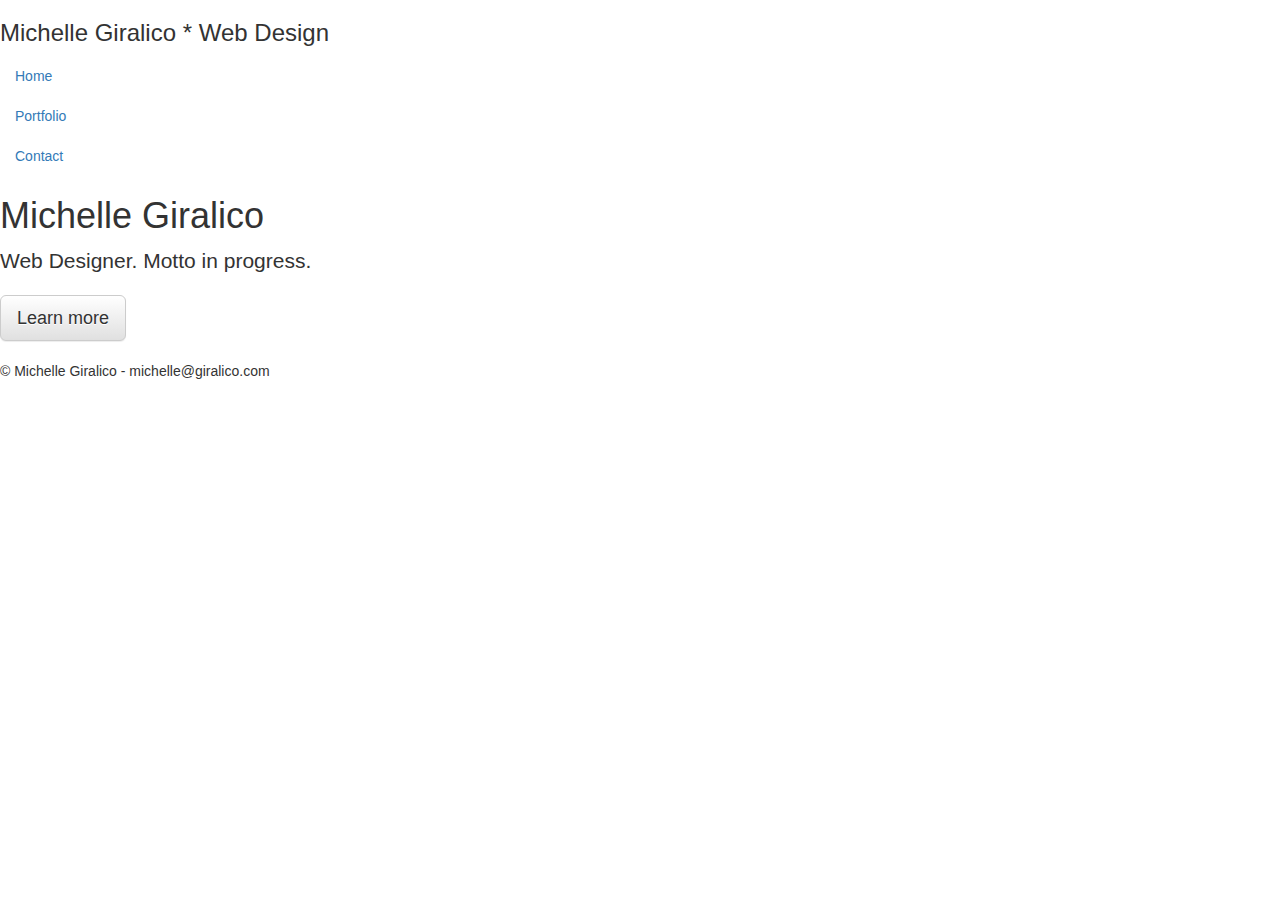
==== index.html @ 37cc0153 "Bootstrap initial install / conversion" ====
<!DOCTYPE html>
<html>
	<head>

		<!-- Latest compiled and minified CSS -->
		<link rel="stylesheet" href="../bootstrap/css/bootstrap.min.css">

		<!-- Optional theme -->
		<link rel="stylesheet" href="../bootstrap/css/bootstrap-theme.min.css">

		<!-- Google Fonts -->

		<link href='http://fonts.googleapis.com/css?family=Montserrat:400,700' rel='stylesheet' type='text/css'>

		<!--
		<link href="./css/designsite.css" rel="stylesheet" type="text/css">
		-->
		<title>Michelle Giralico - Designer</title>
	</head>

	<body>

	    <div class="site-wrapper">

	      <div class="site-wrapper-inner">

	        <div class="cover-container">

	          <div class="masthead clearfix">
	            <div class="inner">
	              <h3 class="masthead-brand">Michelle Giralico * Web Design</h3>
	              <!-- Navigation -->
	              <nav>
	                <ul class="nav masthead-nav">
	                  <li class="active"><a href="#">Home</a></li>
	                  <li><a href="#">Portfolio</a></li>
	                  <li><a href="#">Contact</a></li>
	                </ul>
	              </nav>
	            </div>
	          </div>

	          <div class="inner cover">
	            <h1 class="cover-heading">Michelle Giralico</h1>
	            <p class="lead">Web Designer. Motto in progress.</p>
	            <p class="lead">
	              <a href="#" class="btn btn-lg btn-default">Learn more</a>
	            </p>
	          </div>

	          <div class="mastfoot">
	            <div class="inner">
	              <p>
	              <footer>&copy; Michelle Giralico - michelle@giralico.com</footer>
	              </p>
	            </div>
	          </div>

	        </div>

	      </div>

	    </div>

	    <!-- Bootstrap core JavaScript
	    ================================================== -->
	    <!-- Placed at the end of the document so the pages load faster -->
	    <script src="https://ajax.googleapis.com/ajax/libs/jquery/1.11.3/jquery.min.js"></script>
	    <!-- Latest compiled and minified JavaScript -->
		<script src="./bootstrap/js/bootstrap.min.js"></script>


		<!-- Personal Custom JavaScript 
		================================================== -->
		<script type="text/javascript" src="./javascript/mg-site.js"></script>

	  </body>




		<!--Content
		===================

		<div id="about" class="content">
			<h2>About Me</h2>
			<p class="standard_text">
				I have a background in graphic design but have spent the last 10 years developing a love for technology working for an ISP. Creative problem solving is my forte and I'm always up for a challenge. 
			</p>
			<p class="standard_text">
				In my spare time I enjoy time with my family and friends. I love trying new things and gaining different perspectives. Over the years I've tried my hand at welding, playing the musical saw, cycling, knitting, and numerous diy projects. I'm an unapologetic fan of puns and have an affinity for the absurd. 
			</p>
			<br>

		</div>
		<div id="portfolio" class="content">
			<h2>Portfolio</h2>
			<p class="standard_text">
				Lightbox Gallery to go here
			</p>
		</div>

		
		<div class="content">
			<h2><a name="resume">Resume</a></h2>
			<p class="standard_text">
				
			</p>
		</div>
		

		<div class = "content" class="cFormStyle">
			<h2>Contact</h2>
				<form id="contact" action="/webformmailer.php" method="post">
					<div class="section"><label for="name">What is your Name?</label></div>
					<input type="text" name="name" id="name"><br>
					<br>

					<div class="section"><label for="email">What is your e-mail address?</label></div>
					<input type="email" name="email" id="email"><br>
					<br>

					<div class="section"><label for="message">What is your quest?</label></div>
					<textarea id="message"><input type="text" name="message" id="message"></textarea><br>
					<br>

					<div class="section">
						<button type="submit" value="Submit" id="submit">Submit</button>
					</div>
				</form>
		</div>
		-->
		
		

</html>
---- css/designsite.css ----
html {
	background-color: #F5F3EE;
}

header {
	background: 100% #7D1935;
	border: 0;
	margin: 0;
	color: #F5F3EE;
	box-shadow: 0 2px 5px 1px #4A96AD;
}

h1 {
	font: 3em 'Montserrat', sans-serif;
	margin: 3% 3% 0;
	padding: 3% 0 0 0;
	text-align: left;
}

h2 {
	font: 1.5em 'Montserrat', sans-serif;
	margin: 0 15% 2%;
	padding: 0;
	color: #4A96AD;
}

body {
	padding: 0;
	border: 0;
	margin: 0;
}

footer {
	float: bottom;
	text-align: center;
	font-family: 'Calibri','Helvetica', sans-serif;
	padding: 0 0 2%;
}

#subtitle {
	text-align: left;
	padding:0 0 3%;

}

#navigation ul {
	list-style-type: none;
	text-align: right;
	padding: 0;
	margin: 0;
}

#navigation ul li {
	display: inline;
}

#navigation ul a {
	text-decoration: none;
	font: 1em 'Montserrat', sans-serif;
	padding: .2em 1em;
	margin: 0;
	background-color: #7D1935;
	color: #F5F3EE;
	box-shadow: 1px 1.5px .5px .5px #663300;
}

#navigation ul a:hover {
	color: #4A96AD;
}

.standard_text {
	text-align: justify;
	font-family: 'Calibri','Helvetica', sans-serif;
	margin: 0 20%;
}

.content {
	padding: 5% 2%;
}

/*CONTACT FORM STYLING*/
#contact{
	font-family: 'Calibri','Helvetica', sans-serif;
	color: white;
	float: none;
	background-color: #7D1935;
	border-radius: 10px;
	margin: 0 20%;
	padding: 5%;
	text-align: left;
}

.section {
	margin: 2% 0 1%;
}

 /*label{
	display: block;
	font: Calibri, Helvetica, sans-serif;
	color: #7D1935;
	margin-bottom: 15px;
}*/


/*
color palatte
#7D1935 - Maroon
#4A96AD - Subtle Blue
#F5F3EE - Off white
#FFFFFF - White
*/
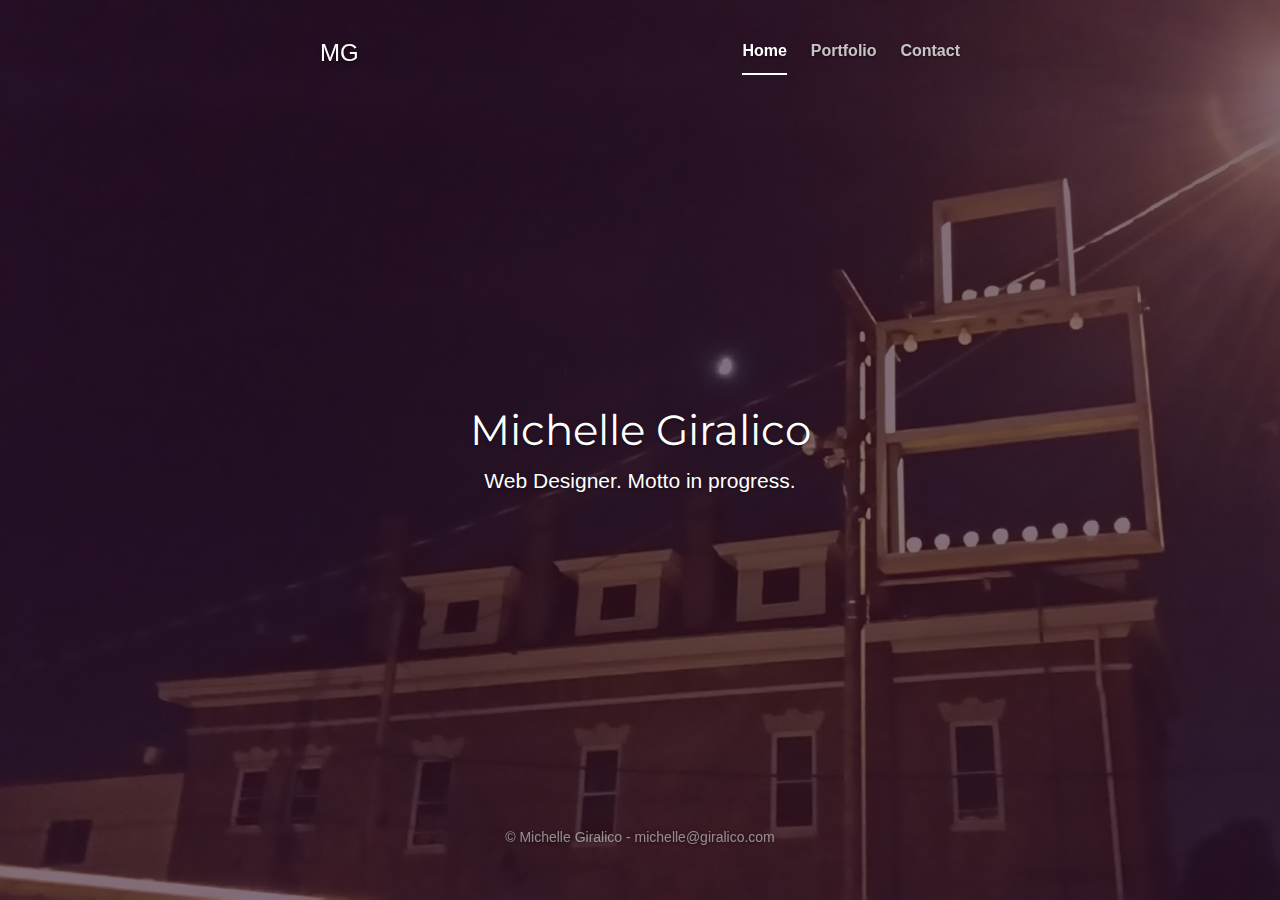
==== commit 512727e5: "Home page background photo added." ====
--- a/index.html
+++ b/index.html
@@ -3,18 +3,19 @@
 	<head>
 
 		<!-- Latest compiled and minified CSS -->
-		<link rel="stylesheet" href="../bootstrap/css/bootstrap.min.css">
+		<link rel="stylesheet" href="./bootstrap/css/bootstrap.min.css">
 
 		<!-- Optional theme -->
-		<link rel="stylesheet" href="../bootstrap/css/bootstrap-theme.min.css">
+		<link rel="stylesheet" href="./bootstrap/css/bootstrap-theme.min.css">
 
 		<!-- Google Fonts -->
 
 		<link href='http://fonts.googleapis.com/css?family=Montserrat:400,700' rel='stylesheet' type='text/css'>
 
-		<!--
+		<!-- CUSTOM CSS -->
+
 		<link href="./css/designsite.css" rel="stylesheet" type="text/css">
-		-->
+
 		<title>Michelle Giralico - Designer</title>
 	</head>
 
@@ -23,12 +24,11 @@
 	    <div class="site-wrapper">
 
 	      <div class="site-wrapper-inner">
-
 	        <div class="cover-container">
 
 	          <div class="masthead clearfix">
 	            <div class="inner">
-	              <h3 class="masthead-brand">Michelle Giralico * Web Design</h3>
+	              <h3 class="masthead-brand">MG</h3>
 	              <!-- Navigation -->
 	              <nav>
 	                <ul class="nav masthead-nav">
@@ -43,9 +43,11 @@
 	          <div class="inner cover">
 	            <h1 class="cover-heading">Michelle Giralico</h1>
 	            <p class="lead">Web Designer. Motto in progress.</p>
+	            <!-- Button
 	            <p class="lead">
-	              <a href="#" class="btn btn-lg btn-default">Learn more</a>
+	              <a href="#" class="btn btn-lg btn-default">See the work</a>
 	            </p>
+	            -->
 	          </div>
 
 	          <div class="mastfoot">
@@ -130,7 +132,4 @@
 				</form>
 		</div>
 		-->
-		
-		
-
 </html>
--- a/css/designsite.css
+++ b/css/designsite.css
@@ -1,33 +1,184 @@
-html {
-	background-color: #F5F3EE;
-}
-
-header {
-	background: 100% #7D1935;
-	border: 0;
-	margin: 0;
-	color: #F5F3EE;
-	box-shadow: 0 2px 5px 1px #4A96AD;
-}
+/* BOOTSTRAP COVER
+
+/*
+ * Globals
+ */
+
+/* Links */
+a,
+a:focus,
+a:hover {
+  color: #fff;
+}
+
+/* Custom default button */
+.btn-default,
+.btn-default:hover,
+.btn-default:focus {
+  color: #333;
+  text-shadow: none; /* Prevent inheritence from `body` */
+  background-color: #fff;
+  border: 1px solid #fff;
+}
+
+
+/*
+ * Base structure
+ */
+
+html,
+body {
+  height: 100%;
+}
+body {
+  color: #fff;
+  text-align: center;
+  text-shadow: 0 1px 3px rgba(0,0,0,.5);
+}
+
+/* Extra markup and styles for table-esque vertical and horizontal centering */
+.site-wrapper {
+  display: table;
+  width: 100%;
+  height: 100%; /* For at least Firefox */
+  min-height: 100%;
+  -webkit-box-shadow: inset 0 0 100px rgba(0,0,0,.5);
+          box-shadow: inset 0 0 100px rgba(0,0,0,.5);
+}
+.site-wrapper-inner {
+  display: table-cell;
+  vertical-align: top;
+}
+.cover-container {
+  margin-right: auto;
+  margin-left: auto;
+}
+
+/* Padding for spacing */
+.inner {
+  padding: 30px;
+}
+
+
+/*
+ * Header
+ */
+.masthead-brand {
+  margin-top: 10px;
+  margin-bottom: 10px;
+}
+
+.masthead-nav > li {
+  display: inline-block;
+}
+.masthead-nav > li + li {
+  margin-left: 20px;
+}
+.masthead-nav > li > a {
+  padding-right: 0;
+  padding-left: 0;
+  font-size: 16px;
+  font-weight: bold;
+  color: #fff; /* IE8 proofing */
+  color: rgba(255,255,255,.75);
+  border-bottom: 2px solid transparent;
+}
+.masthead-nav > li > a:hover,
+.masthead-nav > li > a:focus {
+  background-color: transparent;
+  border-bottom-color: #a9a9a9;
+  border-bottom-color: rgba(255,255,255,.25);
+}
+.masthead-nav > .active > a,
+.masthead-nav > .active > a:hover,
+.masthead-nav > .active > a:focus {
+  color: #fff;
+  border-bottom-color: #fff;
+}
+
+@media (min-width: 768px) {
+  .masthead-brand {
+    float: left;
+  }
+  .masthead-nav {
+    float: right;
+  }
+}
+
+
+/*
+ * Cover
+ */
+
+.cover {
+  padding: 0 20px;
+}
+.cover .btn-lg {
+  padding: 10px 20px;
+  font-weight: bold;
+}
+
+
+/*
+ * Footer
+ */
+
+.mastfoot {
+  color: #999; /* IE8 proofing */
+  color: rgba(255,255,255,.5);
+}
+
+
+/*
+ * Affix and center
+ */
+
+@media (min-width: 768px) {
+  /* Pull out the header and footer */
+  .masthead {
+    position: fixed;
+    top: 0;
+  }
+  .mastfoot {
+    position: fixed;
+    bottom: 0;
+  }
+  /* Start the vertical centering */
+  .site-wrapper-inner {
+    vertical-align: middle;
+  }
+  /* Handle the widths */
+  .masthead,
+  .mastfoot,
+  .cover-container {
+    width: 100%; /* Must be percentage or pixels for horizontal alignment */
+  }
+}
+
+@media (min-width: 992px) {
+  .masthead,
+  .mastfoot,
+  .cover-container {
+    width: 700px;
+  }
+}
+
+
+/*--------------------- END BOOTSRAP COVER ---------------------*/
+
+
+
 
 h1 {
 	font: 3em 'Montserrat', sans-serif;
-	margin: 3% 3% 0;
-	padding: 3% 0 0 0;
-	text-align: left;
 }
 
 h2 {
 	font: 1.5em 'Montserrat', sans-serif;
-	margin: 0 15% 2%;
-	padding: 0;
-	color: #4A96AD;
-}
-
-body {
-	padding: 0;
-	border: 0;
-	margin: 0;
+}
+
+h3 {
+	font:'Montserrat', sans-serif;
 }
 
 footer {
@@ -37,76 +188,54 @@
 	padding: 0 0 2%;
 }
 
-#subtitle {
-	text-align: left;
-	padding:0 0 3%;
-
-}
-
-#navigation ul {
-	list-style-type: none;
-	text-align: right;
-	padding: 0;
-	margin: 0;
-}
-
-#navigation ul li {
-	display: inline;
-}
-
-#navigation ul a {
-	text-decoration: none;
-	font: 1em 'Montserrat', sans-serif;
-	padding: .2em 1em;
-	margin: 0;
-	background-color: #7D1935;
-	color: #F5F3EE;
-	box-shadow: 1px 1.5px .5px .5px #663300;
-}
-
-#navigation ul a:hover {
-	color: #4A96AD;
-}
-
-.standard_text {
-	text-align: justify;
-	font-family: 'Calibri','Helvetica', sans-serif;
-	margin: 0 20%;
-}
-
-.content {
-	padding: 5% 2%;
-}
+
 
 /*CONTACT FORM STYLING*/
 #contact{
 	font-family: 'Calibri','Helvetica', sans-serif;
-	color: white;
 	float: none;
-	background-color: #7D1935;
 	border-radius: 10px;
 	margin: 0 20%;
 	padding: 5%;
 	text-align: left;
 }
 
+
+
+
+
 .section {
 	margin: 2% 0 1%;
 }
+
+.site-wrapper-inner {
+	box-shadow: inset 0 0 0 1000px rgba(46, 19, 41,.6);	
+	background: url(../images/marquee.jpg);
+	background-size: cover;
+
+}
+
+
+
 
  /*label{
 	display: block;
 	font: Calibri, Helvetica, sans-serif;
-	color: #7D1935;
 	margin-bottom: 15px;
 }*/
 
 
 /*
-color palatte
-#7D1935 - Maroon
-#4A96AD - Subtle Blue
-#F5F3EE - Off white
-#FFFFFF - White
+---- FONT CHOICE -----
+'Montserrat', sans-serif;
 */
 
+/*
+---- NEW COLOR PALATTE ----
+#596b1d - Olive green
+#763069 - Plum - RGB 46, 19, 41
+#ffffff - White
+#969696 - Light Grey
+#191919 - Dark Grey 
+*/
+
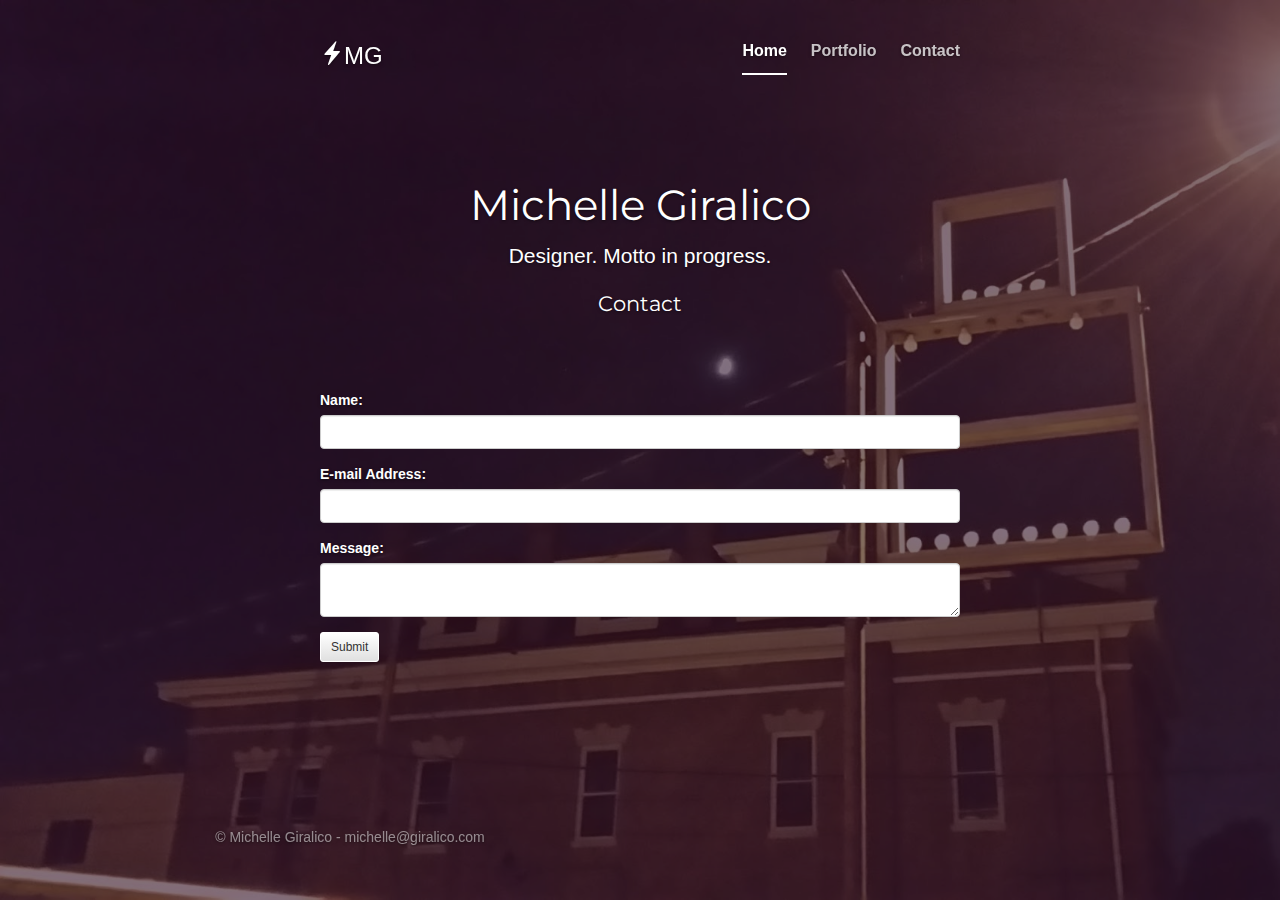
==== commit 2e61db85: "Added Contact Form" ====
--- a/index.html
+++ b/index.html
@@ -1,35 +1,31 @@
 <!DOCTYPE html>
-<html>
+<html lang="en">
 	<head>
 
-		<!-- Latest compiled and minified CSS -->
+<!-- Latest compiled and minified CSS -->
 		<link rel="stylesheet" href="./bootstrap/css/bootstrap.min.css">
 
-		<!-- Optional theme -->
+<!-- Optional theme -->
 		<link rel="stylesheet" href="./bootstrap/css/bootstrap-theme.min.css">
-
-		<!-- Google Fonts -->
-
+<!-- Google Fonts -->
 		<link href='http://fonts.googleapis.com/css?family=Montserrat:400,700' rel='stylesheet' type='text/css'>
 
-		<!-- CUSTOM CSS -->
-
+<!-- CUSTOM CSS -->
 		<link href="./css/designsite.css" rel="stylesheet" type="text/css">
 
 		<title>Michelle Giralico - Designer</title>
 	</head>
 
 	<body>
-
 	    <div class="site-wrapper">
 
 	      <div class="site-wrapper-inner">
 	        <div class="cover-container">
 
-	          <div class="masthead clearfix">
+	        <div class="masthead clearfix">
 	            <div class="inner">
-	              <h3 class="masthead-brand">MG</h3>
-	              <!-- Navigation -->
+	              <h3 class="masthead-brand"><span class="glyphicon glyphicon-flash"></span>MG</h3>
+<!-- Navigation -->
 	              <nav>
 	                <ul class="nav masthead-nav">
 	                  <li class="active"><a href="#">Home</a></li>
@@ -38,29 +34,56 @@
 	                </ul>
 	              </nav>
 	            </div>
-	          </div>
+	        </div>
+	      </div>
 
-	          <div class="inner cover">
-	            <h1 class="cover-heading">Michelle Giralico</h1>
-	            <p class="lead">Web Designer. Motto in progress.</p>
-	            <!-- Button
-	            <p class="lead">
-	              <a href="#" class="btn btn-lg btn-default">See the work</a>
-	            </p>
-	            -->
-	          </div>
+<!-- OPENING PAGE -->
 
-	          <div class="mastfoot">
-	            <div class="inner">
+	        <div class="inner cover">
+	          <h1 class="cover-heading">Michelle Giralico</h1>
+	           <p class="lead">Designer. Motto in progress.</p>
+	        </div>
+
+<!-- ABOUT -->
+
+
+
+<!-- PORTFOLIO -->
+
+
+<!-- CONTACT FORM -->
+			<div id="row">
+				<div id="col">
+				<h2>Contact</h2>				
+					<form class="form" role="form" id="contact" action="/webformmailer.php" method="post">
+						<div class="form-group">
+							<label for="name" class=".sr-only">Name:</label>
+							<input type="text" class="form-control" id="name">
+						</div>
+						<div class="form-group">
+							<label for="email" class=".sr-only">E-mail Address:</label>
+							<input type="email" class="form-control" id="email">
+							</div>
+						<div class="form-group">
+							<label for="message" class=".sr-only">Message:</label>
+							<textarea class="form-control" id="message"></textarea>
+							</div>
+						<div class="form-group">
+								<button class="btn-default btn-sm" type="submit" value="Submit" id="submit">Submit</button>
+						</div>
+					</form>
+				</div>
+	        </div>
+
+	         <div class="mastfoot">
+	          <div class="inner">
 	              <p>
 	              <footer>&copy; Michelle Giralico - michelle@giralico.com</footer>
 	              </p>
 	            </div>
-	          </div>
+	         </div>
 
-	        </div>
 
-	      </div>
 
 	    </div>
 
@@ -84,17 +107,23 @@
 		<!--Content
 		===================
 
-		<div id="about" class="content">
-			<h2>About Me</h2>
-			<p class="standard_text">
-				I have a background in graphic design but have spent the last 10 years developing a love for technology working for an ISP. Creative problem solving is my forte and I'm always up for a challenge. 
-			</p>
-			<p class="standard_text">
-				In my spare time I enjoy time with my family and friends. I love trying new things and gaining different perspectives. Over the years I've tried my hand at welding, playing the musical saw, cycling, knitting, and numerous diy projects. I'm an unapologetic fan of puns and have an affinity for the absurd. 
-			</p>
-			<br>
+			<div id="about" class="row">
+				<div class="col-2"></div>
+				<div class="col-4">
+					<h2>About Me</h2>
+					<p class="standard_text">
+						I have a background in graphic design but have spent the last 10 years developing a love for technology working for an ISP. Creative problem solving is my forte and I'm always up for a challenge. 
+					</p>
+					<p class="standard_text">
+						In my spare time I enjoy time with my family and friends. I love trying new things and gaining different perspectives. Over the years I've tried my hand at welding, playing the musical saw, cycling, knitting, and numerous diy projects. I'm an unapologetic fan of puns and have an affinity for the absurd. 
+					</p>
+				</div>
+				<div class="col-2"></div>
+				<div id="personal-photo" class="col-4"></div>
+			</div>
+		
 
-		</div>
+
 		<div id="portfolio" class="content">
 			<h2>Portfolio</h2>
 			<p class="standard_text">
@@ -109,27 +138,8 @@
 				
 			</p>
 		</div>
-		
+-->	
 
-		<div class = "content" class="cFormStyle">
-			<h2>Contact</h2>
-				<form id="contact" action="/webformmailer.php" method="post">
-					<div class="section"><label for="name">What is your Name?</label></div>
-					<input type="text" name="name" id="name"><br>
-					<br>
 
-					<div class="section"><label for="email">What is your e-mail address?</label></div>
-					<input type="email" name="email" id="email"><br>
-					<br>
 
-					<div class="section"><label for="message">What is your quest?</label></div>
-					<textarea id="message"><input type="text" name="message" id="message"></textarea><br>
-					<br>
-
-					<div class="section">
-						<button type="submit" value="Submit" id="submit">Submit</button>
-					</div>
-				</form>
-		</div>
-		-->
 </html>
--- a/css/designsite.css
+++ b/css/designsite.css
@@ -163,10 +163,14 @@
   }
 }
 
+.site-wrapper-inner {
+  box-shadow: inset 0 0 0 1000px rgba(46, 19, 41,.6); 
+  background: url(../images/marquee.jpg);
+  background-size: cover;
+
+}
 
 /*--------------------- END BOOTSRAP COVER ---------------------*/
-
-
 
 
 h1 {
@@ -190,7 +194,9 @@
 
 
 
-/*CONTACT FORM STYLING*/
+
+/*--------------------- CONTACT FORM STYLING ---------------------*/
+
 #contact{
 	font-family: 'Calibri','Helvetica', sans-serif;
 	float: none;
@@ -204,38 +210,22 @@
 
 
 
-.section {
-	margin: 2% 0 1%;
-}
-
-.site-wrapper-inner {
-	box-shadow: inset 0 0 0 1000px rgba(46, 19, 41,.6);	
-	background: url(../images/marquee.jpg);
-	background-size: cover;
-
-}
-
-
-
-
- /*label{
-	display: block;
-	font: Calibri, Helvetica, sans-serif;
-	margin-bottom: 15px;
-}*/
-
-
-/*
----- FONT CHOICE -----
+
+
+
+/*---------------------  FONT CHOICE ---------------------
+
 'Montserrat', sans-serif;
+
 */
 
-/*
----- NEW COLOR PALATTE ----
+/*--------------------- NEW COLOR PALATTE -------------------
+
 #596b1d - Olive green
 #763069 - Plum - RGB 46, 19, 41
 #ffffff - White
 #969696 - Light Grey
 #191919 - Dark Grey 
+
 */
 
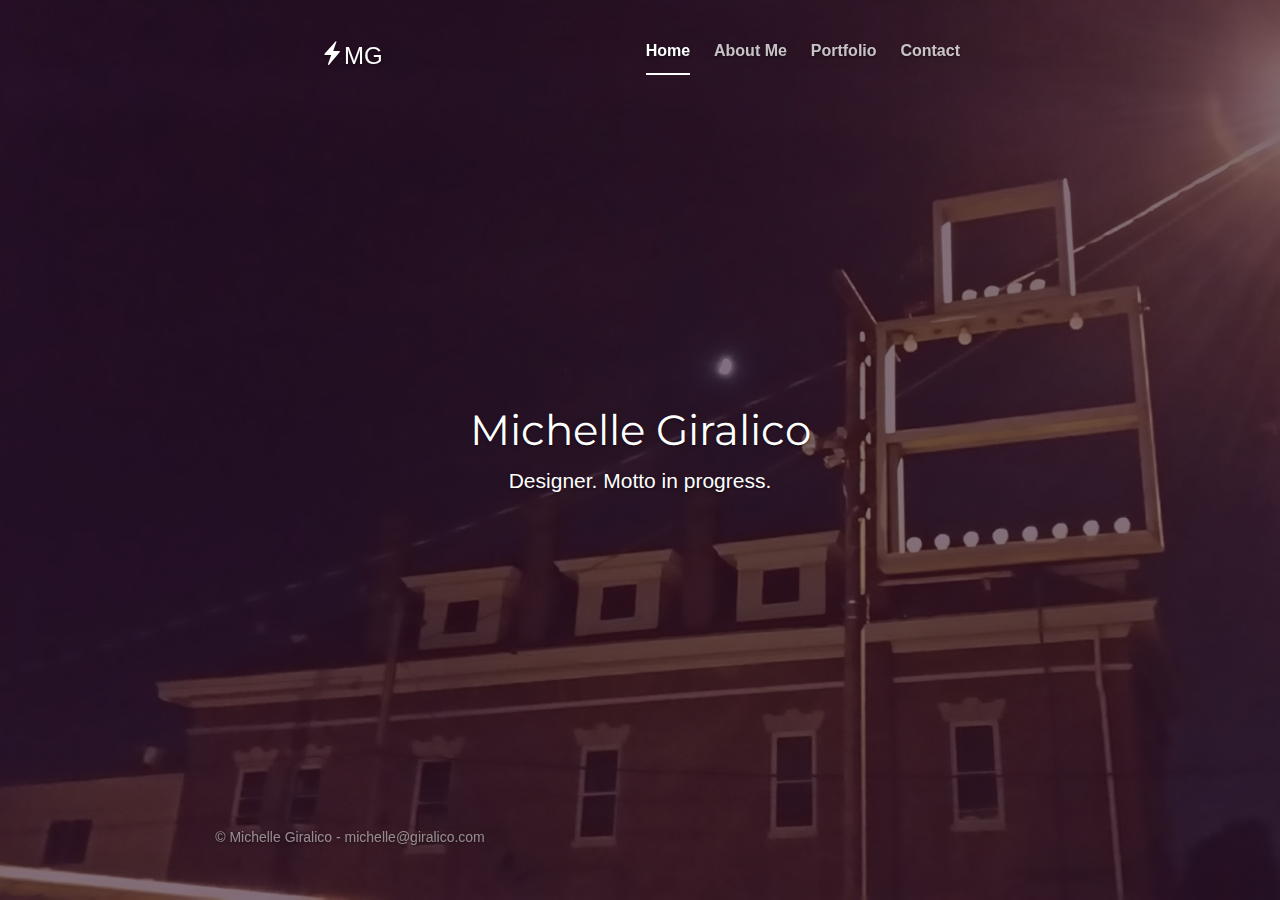
==== commit 9b73c2eb: "Completed Working Navigation" ====
--- a/index.html
+++ b/index.html
@@ -28,34 +28,46 @@
 <!-- Navigation -->
 	              <nav>
 	                <ul class="nav masthead-nav">
-	                  <li class="active"><a href="#">Home</a></li>
-	                  <li><a href="#">Portfolio</a></li>
-	                  <li><a href="#">Contact</a></li>
+	                  <li class="nav active"><a href="#home" id="nav-home" class="navlink">Home</a></li>
+	                  <li class="nav"><a href="#about" id="nav-about" class="navlink">About Me</a></li>
+	                  <li class="nav"><a href="#contact" id="nav-portfolio" class="navlink">Portfolio</a></li>
+	                  <li class="nav"><a href="#portfolio" id="nav-contact" class="navlink">Contact</a></li>
 	                </ul>
 	              </nav>
 	            </div>
 	        </div>
 	      </div>
 
-<!-- OPENING PAGE -->
+	      <div id="content">
+<!-- HOME -->
 
-	        <div class="inner cover">
+	        <div class="inner cover" id="home">
 	          <h1 class="cover-heading">Michelle Giralico</h1>
 	           <p class="lead">Designer. Motto in progress.</p>
 	        </div>
 
 <!-- ABOUT -->
 
-
-
-<!-- PORTFOLIO -->
-
+			<div id="about" class="row hide">
+				<div class="col-2"></div>
+				<div class="col-4">
+					<h2>About Me</h2>
+					<p class="standard_text">
+						I have a background in graphic design but have spent the last 10 years developing a love for technology working for an ISP. Creative problem solving is my forte and I'm always up for a challenge. 
+					</p>
+					<p class="standard_text">
+						In my spare time I enjoy time with my family and friends. I love trying new things and gaining different perspectives. Over the years I've tried my hand at welding, playing the musical saw, cycling, knitting, and numerous diy projects. I'm an unapologetic fan of puns and have an affinity for the absurd. 
+					</p>
+				</div>
+				<div class="col-2"></div>
+				<div id="personal-photo" class="col-4"></div>
+			</div>
 
 <!-- CONTACT FORM -->
-			<div id="row">
-				<div id="col">
+			<div id="contact" class="row hide">
+				<div class="col">
 				<h2>Contact</h2>				
-					<form class="form" role="form" id="contact" action="/webformmailer.php" method="post">
+					<form class="form" role="form" action="/webformmailer.php" method="post">
 						<div class="form-group">
 							<label for="name" class=".sr-only">Name:</label>
 							<input type="text" class="form-control" id="name">
@@ -75,6 +87,56 @@
 				</div>
 	        </div>
 
+<!-- PORTFOLIO -->
+			<!-- CAROUSEL -->	
+
+			<div id="portfolio" class="carousel slide hide" data-ride="carousel">
+
+			  <!-- Indicators -->
+			  <ol class="carousel-indicators">
+			    <li data-target="#carousel-example-generic" data-slide-to="0" class="active"></li>
+			    <li data-target="#carousel-example-generic" data-slide-to="1"></li>
+			    <li data-target="#carousel-example-generic" data-slide-to="2"></li>
+			  </ol>
+
+			  <!-- Wrapper for slides -->
+			  <div class="carousel-inner" role="listbox">
+			    <div class="item active">
+			      <img src="..." alt="...">
+			      <div class="carousel-caption">
+			        ...
+			      </div>
+			    </div>
+			    <div class="item">
+			      <img src="..." alt="...">
+			      <div class="carousel-caption">
+			        ...
+			      </div>
+			    </div>
+			    ...
+			  </div>
+
+			  <!-- Controls -->
+			  <a class="left carousel-control" href="#carousel-example-generic" role="button" data-slide="prev">
+			    <span class="glyphicon glyphicon-chevron-left" aria-hidden="true"></span>
+			    <span class="sr-only">Previous</span>
+			  </a>
+			  <a class="right carousel-control" href="#carousel-example-generic" role="button" data-slide="next">
+			    <span class="glyphicon glyphicon-chevron-right" aria-hidden="true"></span>
+			    <span class="sr-only">Next</span>
+			  </a>
+			  
+			</div>
+		</div>
+
+
+
+
+
+
+
+
+<!-- FOOTER -->
 	         <div class="mastfoot">
 	          <div class="inner">
 	              <p>
@@ -86,6 +148,21 @@
 
 
 	    </div>
+	   </div>
+
+
+
+
+
+
+
+
+
+
+
+
+
+
 
 	    <!-- Bootstrap core JavaScript
 	    ================================================== -->
@@ -107,38 +184,12 @@
 		<!--Content
 		===================
 
-			<div id="about" class="row">
-				<div class="col-2"></div>
-				<div class="col-4">
-					<h2>About Me</h2>
-					<p class="standard_text">
-						I have a background in graphic design but have spent the last 10 years developing a love for technology working for an ISP. Creative problem solving is my forte and I'm always up for a challenge. 
-					</p>
-					<p class="standard_text">
-						In my spare time I enjoy time with my family and friends. I love trying new things and gaining different perspectives. Over the years I've tried my hand at welding, playing the musical saw, cycling, knitting, and numerous diy projects. I'm an unapologetic fan of puns and have an affinity for the absurd. 
-					</p>
-				</div>
-				<div class="col-2"></div>
-				<div id="personal-photo" class="col-4"></div>
-			</div>
-		
+
+-->
 
 
-		<div id="portfolio" class="content">
-			<h2>Portfolio</h2>
-			<p class="standard_text">
-				Lightbox Gallery to go here
-			</p>
-		</div>
 
-		
-		<div class="content">
-			<h2><a name="resume">Resume</a></h2>
-			<p class="standard_text">
-				
-			</p>
-		</div>
--->	
+
 
 
 
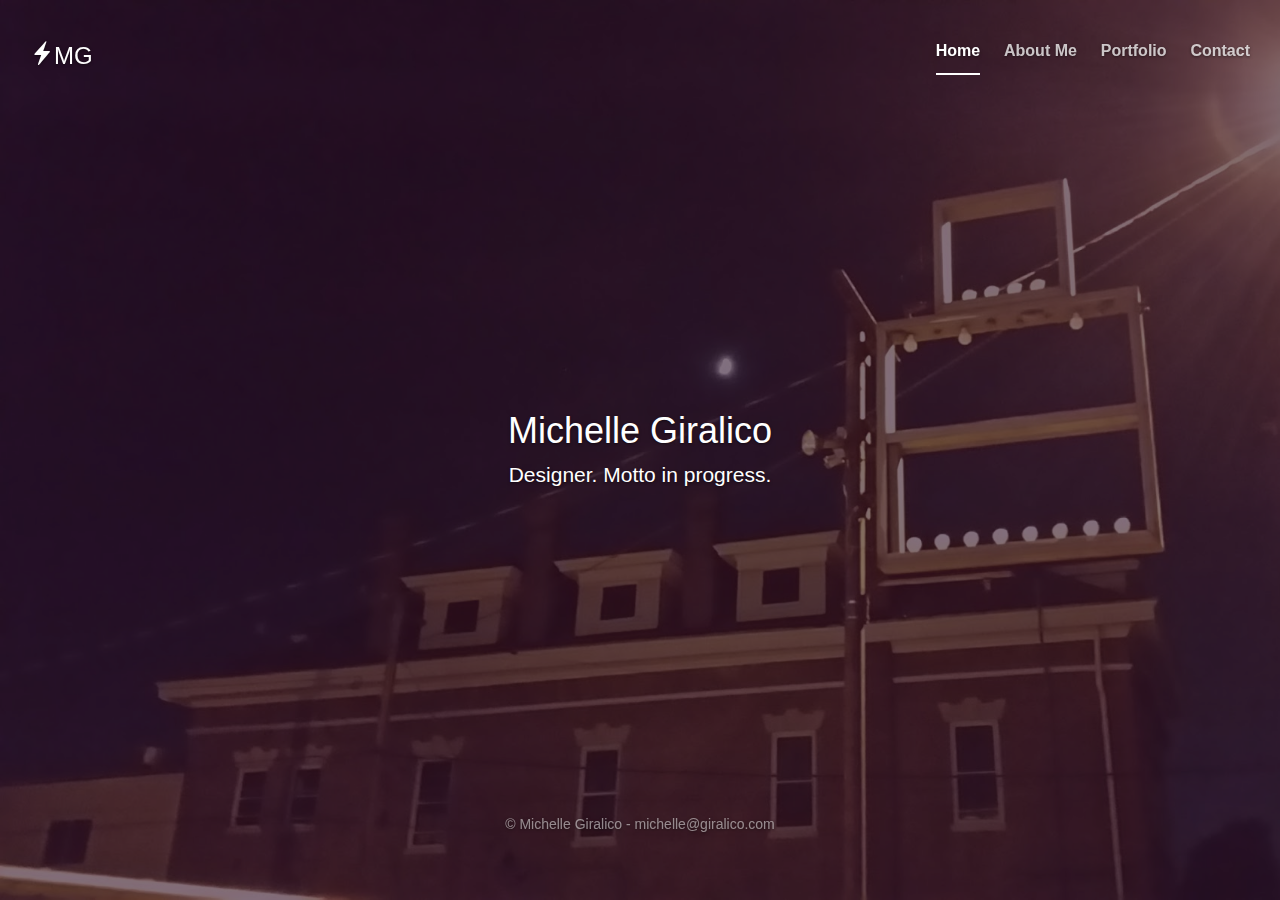
==== commit 10896e9b: "Remove carousel image gallery" ====
--- a/index.html
+++ b/index.html
@@ -20,7 +20,7 @@
 	    <div class="site-wrapper">
 
 	      <div class="site-wrapper-inner">
-	        <div class="cover-container">
+	        <div class="cover-contain">
 
 	        <div class="masthead clearfix">
 	            <div class="inner">
@@ -50,7 +50,7 @@
 
 			<div id="about" class="row hide">
 				<div class="col-2"></div>
-				<div class="col-4">
+				<div class="col-4 justify">
 					<h2>About Me</h2>
 					<p class="standard_text">
 						I have a background in graphic design but have spent the last 10 years developing a love for technology working for an ISP. Creative problem solving is my forte and I'm always up for a challenge. 
@@ -87,47 +87,13 @@
 				</div>
 	        </div>
 
+	       	<div id="sent" class="row hide">
+	          <h1>Thank you!</h1>
+	          <p>Your form has been sent.</p>
+	        </div>	
+
 <!-- PORTFOLIO -->
-			<!-- CAROUSEL -->	
 
-			<div id="portfolio" class="carousel slide hide" data-ride="carousel">
-
-			  <!-- Indicators -->
-			  <ol class="carousel-indicators">
-			    <li data-target="#carousel-example-generic" data-slide-to="0" class="active"></li>
-			    <li data-target="#carousel-example-generic" data-slide-to="1"></li>
-			    <li data-target="#carousel-example-generic" data-slide-to="2"></li>
-			  </ol>
-
-			  <!-- Wrapper for slides -->
-			  <div class="carousel-inner" role="listbox">
-			    <div class="item active">
-			      <img src="..." alt="...">
-			      <div class="carousel-caption">
-			        ...
-			      </div>
-			    </div>
-			    <div class="item">
-			      <img src="..." alt="...">
-			      <div class="carousel-caption">
-			        ...
-			      </div>
-			    </div>
-			    ...
-			  </div>
-
-			  <!-- Controls -->
-			  <a class="left carousel-control" href="#carousel-example-generic" role="button" data-slide="prev">
-			    <span class="glyphicon glyphicon-chevron-left" aria-hidden="true"></span>
-			    <span class="sr-only">Previous</span>
-			  </a>
-			  <a class="right carousel-control" href="#carousel-example-generic" role="button" data-slide="next">
-			    <span class="glyphicon glyphicon-chevron-right" aria-hidden="true"></span>
-			    <span class="sr-only">Next</span>
-			  </a>
-			  
-			</div>
-		</div>
 
 
 
@@ -140,7 +106,7 @@
 	         <div class="mastfoot">
 	          <div class="inner">
 	              <p>
-	              <footer>&copy; Michelle Giralico - michelle@giralico.com</footer>
+	              &copy; Michelle Giralico - michelle@giralico.com
 	              </p>
 	            </div>
 	         </div>
--- a/css/designsite.css
+++ b/css/designsite.css
@@ -49,7 +49,7 @@
   display: table-cell;
   vertical-align: top;
 }
-.cover-container {
+.cover-contain {
   margin-right: auto;
   margin-left: auto;
 }
@@ -113,11 +113,6 @@
 .cover {
   padding: 0 20px;
 }
-.cover .btn-lg {
-  padding: 10px 20px;
-  font-weight: bold;
-}
-
 
 /*
  * Footer
@@ -155,14 +150,6 @@
   }
 }
 
-@media (min-width: 992px) {
-  .masthead,
-  .mastfoot,
-  .cover-container {
-    width: 700px;
-  }
-}
-
 .site-wrapper-inner {
   box-shadow: inset 0 0 0 1000px rgba(46, 19, 41,.6); 
   background: url(../images/marquee.jpg);
@@ -173,26 +160,33 @@
 /*--------------------- END BOOTSRAP COVER ---------------------*/
 
 
+html {
+  font:'Montserrat', sans-serif;
+}
+
 h1 {
-	font: 3em 'Montserrat', sans-serif;
+	font: 3em;
 }
 
 h2 {
-	font: 1.5em 'Montserrat', sans-serif;
-}
-
-h3 {
-	font:'Montserrat', sans-serif;
-}
-
-footer {
-	float: bottom;
-	text-align: center;
-	font-family: 'Calibri','Helvetica', sans-serif;
-	padding: 0 0 2%;
-}
-
-
+	font: 1.5em;
+}
+
+
+
+.mastfoot {
+  float: bottom;
+  text-align: center;
+  font-family: 'Calibri','Helvetica', sans-serif;
+  padding: 0 0 2%;
+}
+
+
+/*--------------------- ABOUT ME  ---------------------*/
+
+.personal-photo {
+  background: url(../images/michelle.jpg);
+}
 
 
 /*--------------------- CONTACT FORM STYLING ---------------------*/
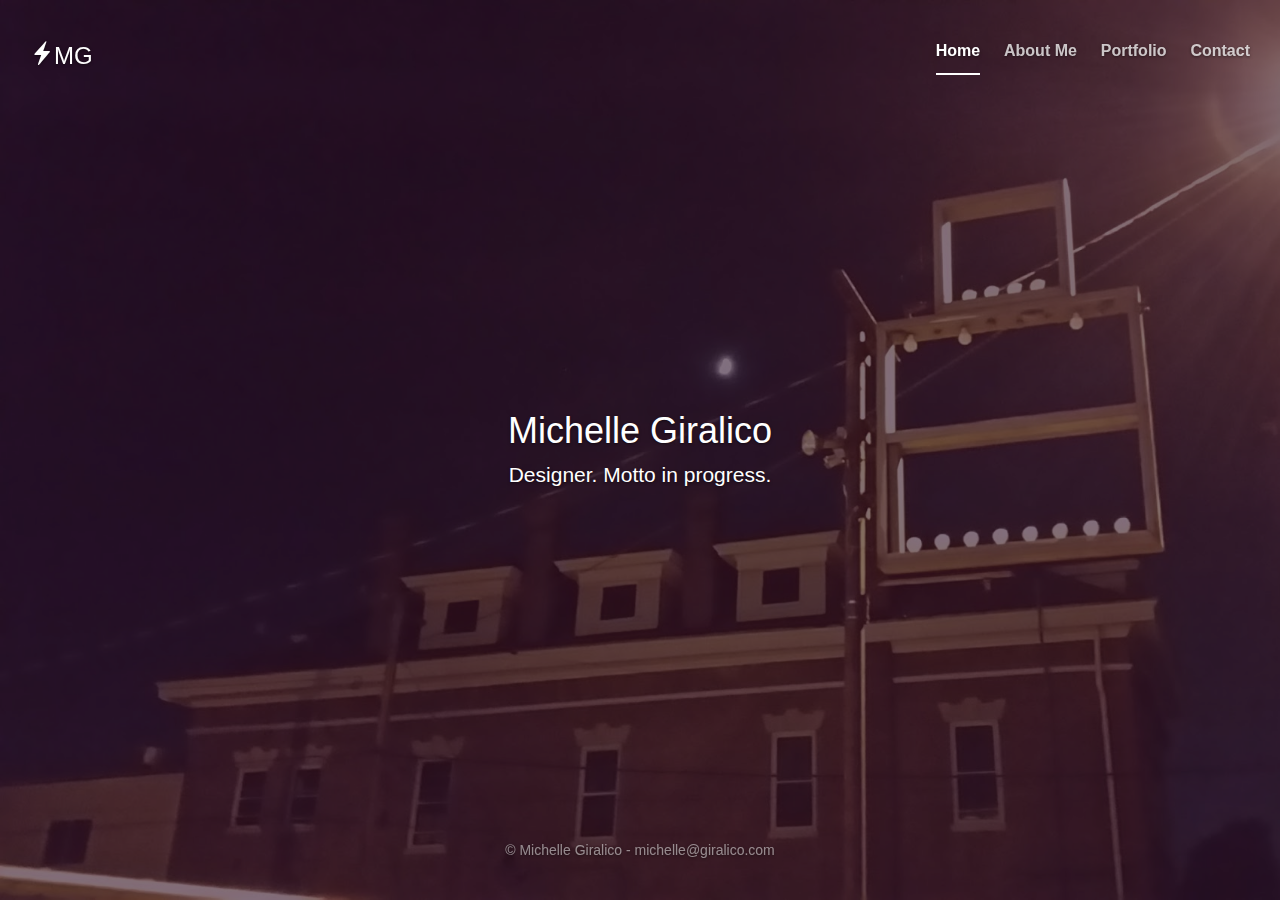
==== commit b8054bcf: "add portfolio" ====
--- a/index.html
+++ b/index.html
@@ -1,120 +1,136 @@
 <!DOCTYPE html>
 <html lang="en">
 	<head>
-
-<!-- Latest compiled and minified CSS -->
+		<!-- Latest compiled and minified CSS -->
 		<link rel="stylesheet" href="./bootstrap/css/bootstrap.min.css">
-
-<!-- Optional theme -->
+		<!-- Optional theme -->
 		<link rel="stylesheet" href="./bootstrap/css/bootstrap-theme.min.css">
-<!-- Google Fonts -->
+		<!-- Google Fonts -->
 		<link href='http://fonts.googleapis.com/css?family=Montserrat:400,700' rel='stylesheet' type='text/css'>
-
-<!-- CUSTOM CSS -->
+		<!-- CUSTOM CSS -->
 		<link href="./css/designsite.css" rel="stylesheet" type="text/css">
-
 		<title>Michelle Giralico - Designer</title>
 	</head>
 
 	<body>
-	    <div class="site-wrapper">
+	  <div class="site-wrapper">
 
 	      <div class="site-wrapper-inner">
 	        <div class="cover-contain">
 
-	        <div class="masthead clearfix">
-	            <div class="inner">
-	              <h3 class="masthead-brand"><span class="glyphicon glyphicon-flash"></span>MG</h3>
-<!-- Navigation -->
-	              <nav>
-	                <ul class="nav masthead-nav">
-	                  <li class="nav active"><a href="#home" id="nav-home" class="navlink">Home</a></li>
-	                  <li class="nav"><a href="#about" id="nav-about" class="navlink">About Me</a></li>
-	                  <li class="nav"><a href="#contact" id="nav-portfolio" class="navlink">Portfolio</a></li>
-	                  <li class="nav"><a href="#portfolio" id="nav-contact" class="navlink">Contact</a></li>
-	                </ul>
-	              </nav>
-	            </div>
-	        </div>
-	      </div>
+	        	<div class="masthead clearfix">
+		            <div class="inner">
+		              <h3 class="masthead-brand"><span class="glyphicon glyphicon-flash"></span>MG</h3>
+	<!-- Navigation -->
+		              <nav>
+		                <ul class="nav masthead-nav">
+		                  <li class="nav active"><a href="#home" id="nav-home" class="navlink">Home</a></li>
+		                  <li class="nav"><a href="#about" id="nav-about" class="navlink">About Me</a></li>
+		                  <li class="nav"><a href="#contact" id="nav-portfolio" class="navlink">Portfolio</a></li>
+		                  <li class="nav"><a href="#portfolio" id="nav-contact" class="navlink">Contact</a></li>
+		                </ul>
+		              </nav>
+		            </div>
+	        	</div>
+	      	</div>
 
-	      <div id="content">
-<!-- HOME -->
+	      	<div class="vertspace"></div>
 
-	        <div class="inner cover" id="home">
-	          <h1 class="cover-heading">Michelle Giralico</h1>
-	           <p class="lead">Designer. Motto in progress.</p>
-	        </div>
+		    <div id="content">
+	<!-- HOME -->
 
-<!-- ABOUT -->
+		        <div class="inner cover" id="home">
+		          <h1 class="cover-heading">Michelle Giralico</h1>
+		           <p class="lead">Designer. Motto in progress.</p>
+		        </div>
 
-			<div id="about" class="row hide">
-				<div class="col-2"></div>
-				<div class="col-4 justify">
-					<h2>About Me</h2>
-					<p class="standard_text">
-						I have a background in graphic design but have spent the last 10 years developing a love for technology working for an ISP. Creative problem solving is my forte and I'm always up for a challenge. 
-					</p>
-					<p class="standard_text">
-						In my spare time I enjoy time with my family and friends. I love trying new things and gaining different perspectives. Over the years I've tried my hand at welding, playing the musical saw, cycling, knitting, and numerous diy projects. I'm an unapologetic fan of puns and have an affinity for the absurd. 
-					</p>
+	<!-- ABOUT -->
+
+				<div id="about" class="container hide">
+					<div class="row">
+						<div class="col-md-2"></div>
+
+						<div id="personal-photo" class="col-md-2"><img src="./images/michelle.jpg" class="img-rounded"></div>
+						<div class="col-md-2"></div>
+						<div class="col-md-4 justify">
+							<h2>About Me</h2>
+							<p class="standard_text">
+								I have a background in graphic design but have spent the last 10 years developing a love for technology working for an ISP. Creative problem solving is my forte and I'm always up for a challenge. 
+							</p>
+							<p class="standard_text">
+								In my spare time I enjoy time with my family and friends. I love trying new things and gaining different perspectives. Over the years I've tried my hand at welding, playing the musical saw, cycling, knitting, and numerous diy projects. I'm an unapologetic fan of puns and have an affinity for the absurd. 
+							</p>
+						</div>
+						<div class="col-md-2"></div>
+
+					</div>
 				</div>
-				<div class="col-2"></div>
-				<div id="personal-photo" class="col-4"></div>
-			</div>
 
-<!-- CONTACT FORM -->
-			<div id="contact" class="row hide">
-				<div class="col">
-				<h2>Contact</h2>				
-					<form class="form" role="form" action="/webformmailer.php" method="post">
-						<div class="form-group">
-							<label for="name" class=".sr-only">Name:</label>
-							<input type="text" class="form-control" id="name">
-						</div>
-						<div class="form-group">
-							<label for="email" class=".sr-only">E-mail Address:</label>
-							<input type="email" class="form-control" id="email">
+	<!-- CONTACT FORM -->
+				<div id="contact" class="row hide">
+					<div class="col">
+					<h2>Contact</h2>				
+						<form class="form" role="form" action="/webformmailer.php" method="post">
+							<div class="form-group">
+								<label for="name" class=".sr-only">Name:</label>
+								<input type="text" class="form-control" id="name">
 							</div>
-						<div class="form-group">
-							<label for="message" class=".sr-only">Message:</label>
-							<textarea class="form-control" id="message"></textarea>
+							<div class="form-group">
+								<label for="email" class=".sr-only">E-mail Address:</label>
+								<input type="email" class="form-control" id="email">
+								</div>
+							<div class="form-group">
+								<label for="message" class=".sr-only">Message:</label>
+								<textarea class="form-control" id="message"></textarea>
+								</div>
+							<div class="form-group">
+									<button class="btn-default btn-sm" type="submit" value="Submit" id="submit">Submit</button>
 							</div>
-						<div class="form-group">
-								<button class="btn-default btn-sm" type="submit" value="Submit" id="submit">Submit</button>
-						</div>
-					</form>
+						</form>
+					</div>
+		        </div>
+
+		       	<div id="sent" class="row hide">
+		          <h1>Thank you!</h1>
+		          <p>Your form has been sent.</p>
+		        </div>	
+
+	<!-- PORTFOLIO -->
+				<div id="portfolio" class="container hide">
+	   				<ul class="row">
+	       				<li class="col-lg-2 col-md-2 col-sm-3 col-xs-6 "><img class="picgrid" src="./images/portfolio/hudsuckers.jpg"/></li>
+	       				<li class="col-lg-2 col-md-2 col-sm-3 col-xs-6"><img class="picgrid" src="./images/portfolio/pinballers.jpg"/></li>
+	       				<li class="col-lg-2 col-md-2 col-sm-3 col-xs-6"><img class="picgrid" src="./images/portfolio/outlaw.jpg"/></li>
+	       				<li class="col-lg-2 col-md-2 col-sm-3 col-xs-6"><img class="picgrid" src="./images/portfolio/halloween.jpg"/></li> 
+	       			</ul>
+	   				<ul class="row">
+	       				<li class="col-lg-2 col-md-2 col-sm-3 col-xs-6"><img class="picgrid" src="./images/portfolio/gajmustafa.jpg"/></li>
+	       				<li class="col-lg-2 col-md-2 col-sm-3 col-xs-6"><img class="picgrid" src="./images/portfolio/dc-soap.png"/></li> 
+	       				<li class="col-lg-2 col-md-2 col-sm-3 col-xs-6"><img class="picgrid"src="./images/portfolio/nixon.jpg"/></li>
+	       			</ul>
+
+	       			<!-- MODAL -->
+					<div class="modal fade" id="myModal" tabindex="-1" role="dialog" aria-labelledby="myModalLabel" aria-hidden="true">
+				      <div class="modal-dialog">
+				        <div class="modal-content">
+				          <div class="modal-body">
+				          </div>
+				        </div><!-- /.modal-content -->
+				      </div><!-- /.modal-dialog -->
+					</div><!-- /.modal -->
+
 				</div>
-	        </div>
+		    </div>
 
-	       	<div id="sent" class="row hide">
-	          <h1>Thank you!</h1>
-	          <p>Your form has been sent.</p>
-	        </div>	
+	<!-- FOOTER -->
+		    <div class="mastfoot">
+		        <div class="inner">
+		            <p>&copy; Michelle Giralico - michelle@giralico.com</p>
+		        </div>
+		    </div>
 
-<!-- PORTFOLIO -->
-
-
-
-
-
-
-
-
-
-<!-- FOOTER -->
-	         <div class="mastfoot">
-	          <div class="inner">
-	              <p>
-	              &copy; Michelle Giralico - michelle@giralico.com
-	              </p>
-	            </div>
-	         </div>
-
-
-
-	    </div>
-	   </div>
+		   </div>
+	  </div>
 
 
 
--- a/css/designsite.css
+++ b/css/designsite.css
@@ -172,24 +172,50 @@
 	font: 1.5em;
 }
 
-
-
-.mastfoot {
-  float: bottom;
-  text-align: center;
-  font-family: 'Calibri','Helvetica', sans-serif;
-  padding: 0 0 2%;
+ul li {
+  list-style:none;
+  margin-bottom:25px;
+}
+  ul li img {
+  cursor: pointer;
+}
+
+.vertspace {
+  position: fixed;
+  z-index: 5;
+  height: 1px;
+  padding: 100px;
+}
+
+@media screen and (max-width: 767){
+  .vertspace {padding: 0px;}
+}
+
+/* Hide Content when scrolling behing header/footer */
+
+.masthead, .mastfoot {
+  z-index: 10;
+}
+
+#content {
+  z-index: 5;
 }
 
 
 /*--------------------- ABOUT ME  ---------------------*/
 
 .personal-photo {
-  background: url(../images/michelle.jpg);
-}
-
-
-/*--------------------- CONTACT FORM STYLING ---------------------*/
+  display: block;  
+}
+
+/*--------------------- PORTFOLIO ---------------------*/
+
+.picgrid {
+  max-height: 200px;
+  max-width: 200px;
+}
+
+/*--------------------- CONTACT FORM  ---------------------*/
 
 #contact{
 	font-family: 'Calibri','Helvetica', sans-serif;
@@ -200,9 +226,14 @@
 	text-align: left;
 }
 
-
-
-
+/*--------------------- FOOTER   ---------------------*/
+
+
+.mastfoot {
+  float: bottom;
+  text-align: center;
+  font-family: 'Calibri','Helvetica', sans-serif;
+}
 
 
 
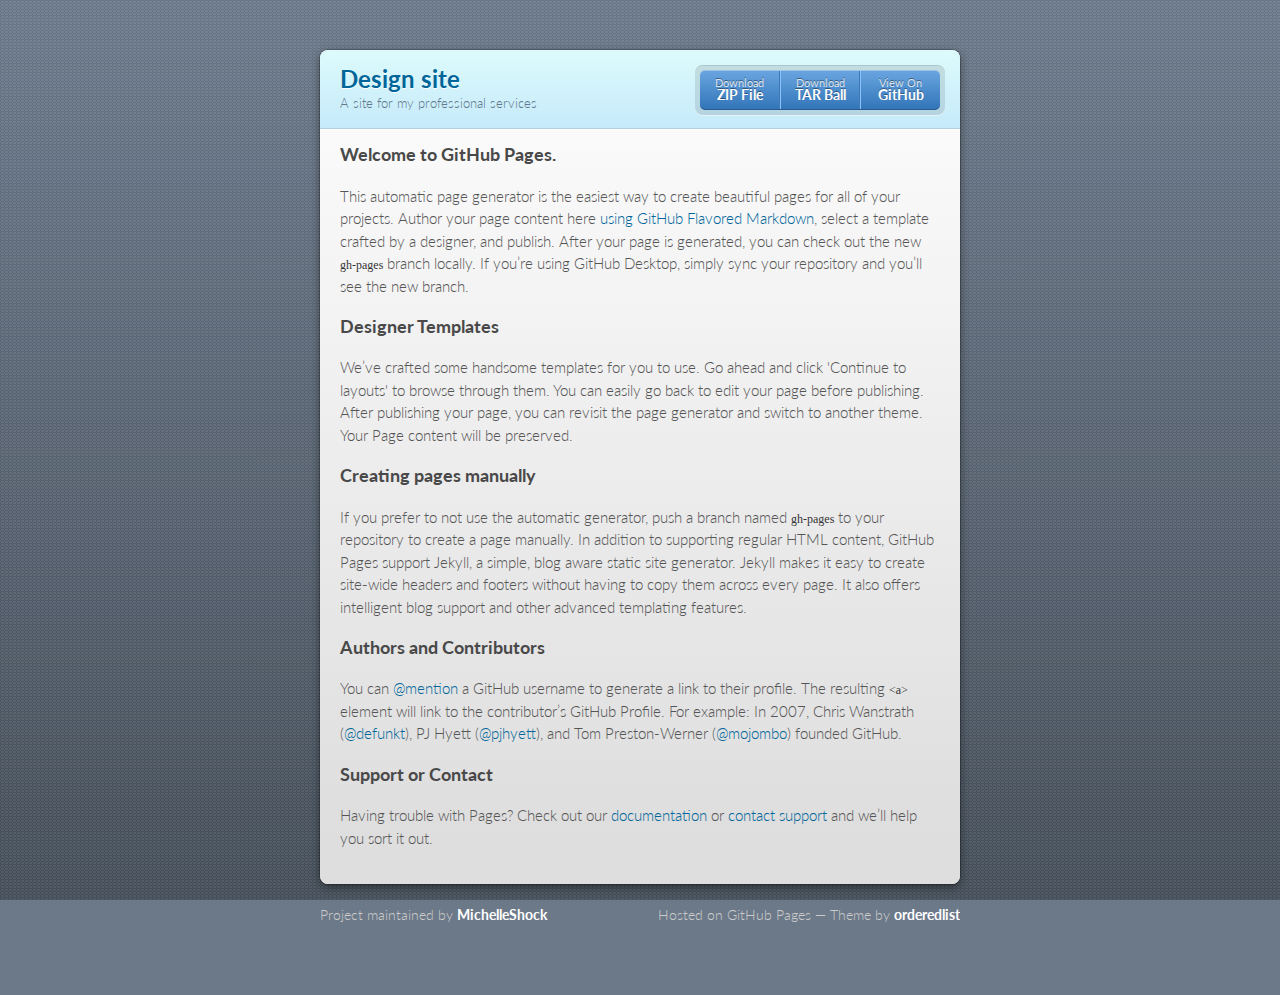
==== commit e9a6b0bc: "Create gh-pages branch via GitHub" ====
--- a/index.html
+++ b/index.html
@@ -1,178 +1,63 @@
-<!DOCTYPE html>
-<html lang="en">
-	<head>
-		<!-- Latest compiled and minified CSS -->
-		<link rel="stylesheet" href="./bootstrap/css/bootstrap.min.css">
-		<!-- Optional theme -->
-		<link rel="stylesheet" href="./bootstrap/css/bootstrap-theme.min.css">
-		<!-- Google Fonts -->
-		<link href='http://fonts.googleapis.com/css?family=Montserrat:400,700' rel='stylesheet' type='text/css'>
-		<!-- CUSTOM CSS -->
-		<link href="./css/designsite.css" rel="stylesheet" type="text/css">
-		<title>Michelle Giralico - Designer</title>
-	</head>
+<!doctype html>
+<html>
+  <head>
+    <meta charset="utf-8">
+    <meta http-equiv="X-UA-Compatible" content="chrome=1">
+    <title>Design site by MichelleShock</title>
 
-	<body>
-	  <div class="site-wrapper">
+    <link rel="stylesheet" href="stylesheets/styles.css">
+    <link rel="stylesheet" href="stylesheets/github-dark.css">
+    <script src="javascripts/scale.fix.js"></script>
+    <meta name="viewport" content="width=device-width, initial-scale=1, user-scalable=no">
 
-	      <div class="site-wrapper-inner">
-	        <div class="cover-contain">
+    <!--[if lt IE 9]>
+    <script src="//html5shiv.googlecode.com/svn/trunk/html5.js"></script>
+    <![endif]-->
+  </head>
+  <body>
+    <div class="wrapper">
+      <header>
+        <h1>Design site</h1>
+        <p>A site for my professional services</p>
+        <p class="view"><a href="https://github.com/MichelleShock/design_site">View the Project on GitHub <small>MichelleShock/design_site</small></a></p>
+        <ul>
+          <li><a href="https://github.com/MichelleShock/design_site/zipball/master">Download <strong>ZIP File</strong></a></li>
+          <li><a href="https://github.com/MichelleShock/design_site/tarball/master">Download <strong>TAR Ball</strong></a></li>
+          <li><a href="https://github.com/MichelleShock/design_site">View On <strong>GitHub</strong></a></li>
+        </ul>
+      </header>
+      <section>
+        <h3>
+<a id="welcome-to-github-pages" class="anchor" href="#welcome-to-github-pages" aria-hidden="true"><span class="octicon octicon-link"></span></a>Welcome to GitHub Pages.</h3>
 
-	        	<div class="masthead clearfix">
-		            <div class="inner">
-		              <h3 class="masthead-brand"><span class="glyphicon glyphicon-flash"></span>MG</h3>
-	<!-- Navigation -->
-		              <nav>
-		                <ul class="nav masthead-nav">
-		                  <li class="nav active"><a href="#home" id="nav-home" class="navlink">Home</a></li>
-		                  <li class="nav"><a href="#about" id="nav-about" class="navlink">About Me</a></li>
-		                  <li class="nav"><a href="#contact" id="nav-portfolio" class="navlink">Portfolio</a></li>
-		                  <li class="nav"><a href="#portfolio" id="nav-contact" class="navlink">Contact</a></li>
-		                </ul>
-		              </nav>
-		            </div>
-	        	</div>
-	      	</div>
+<p>This automatic page generator is the easiest way to create beautiful pages for all of your projects. Author your page content here <a href="https://guides.github.com/features/mastering-markdown/">using GitHub Flavored Markdown</a>, select a template crafted by a designer, and publish. After your page is generated, you can check out the new <code>gh-pages</code> branch locally. If you’re using GitHub Desktop, simply sync your repository and you’ll see the new branch.</p>
 
-	      	<div class="vertspace"></div>
+<h3>
+<a id="designer-templates" class="anchor" href="#designer-templates" aria-hidden="true"><span class="octicon octicon-link"></span></a>Designer Templates</h3>
 
-		    <div id="content">
-	<!-- HOME -->
+<p>We’ve crafted some handsome templates for you to use. Go ahead and click 'Continue to layouts' to browse through them. You can easily go back to edit your page before publishing. After publishing your page, you can revisit the page generator and switch to another theme. Your Page content will be preserved.</p>
 
-		        <div class="inner cover" id="home">
-		          <h1 class="cover-heading">Michelle Giralico</h1>
-		           <p class="lead">Designer. Motto in progress.</p>
-		        </div>
+<h3>
+<a id="creating-pages-manually" class="anchor" href="#creating-pages-manually" aria-hidden="true"><span class="octicon octicon-link"></span></a>Creating pages manually</h3>
 
-	<!-- ABOUT -->
+<p>If you prefer to not use the automatic generator, push a branch named <code>gh-pages</code> to your repository to create a page manually. In addition to supporting regular HTML content, GitHub Pages support Jekyll, a simple, blog aware static site generator. Jekyll makes it easy to create site-wide headers and footers without having to copy them across every page. It also offers intelligent blog support and other advanced templating features.</p>
 
-				<div id="about" class="container hide">
-					<div class="row">
-						<div class="col-md-2"></div>
+<h3>
+<a id="authors-and-contributors" class="anchor" href="#authors-and-contributors" aria-hidden="true"><span class="octicon octicon-link"></span></a>Authors and Contributors</h3>
 
-						<div id="personal-photo" class="col-md-2"><img src="./images/michelle.jpg" class="img-rounded"></div>
-						<div class="col-md-2"></div>
-						<div class="col-md-4 justify">
-							<h2>About Me</h2>
-							<p class="standard_text">
-								I have a background in graphic design but have spent the last 10 years developing a love for technology working for an ISP. Creative problem solving is my forte and I'm always up for a challenge. 
-							</p>
-							<p class="standard_text">
-								In my spare time I enjoy time with my family and friends. I love trying new things and gaining different perspectives. Over the years I've tried my hand at welding, playing the musical saw, cycling, knitting, and numerous diy projects. I'm an unapologetic fan of puns and have an affinity for the absurd. 
-							</p>
-						</div>
-						<div class="col-md-2"></div>
+<p>You can <a href="https://github.com/blog/821" class="user-mention">@mention</a> a GitHub username to generate a link to their profile. The resulting <code>&lt;a&gt;</code> element will link to the contributor’s GitHub Profile. For example: In 2007, Chris Wanstrath (<a href="https://github.com/defunkt" class="user-mention">@defunkt</a>), PJ Hyett (<a href="https://github.com/pjhyett" class="user-mention">@pjhyett</a>), and Tom Preston-Werner (<a href="https://github.com/mojombo" class="user-mention">@mojombo</a>) founded GitHub.</p>
 
-					</div>
-				</div>
+<h3>
+<a id="support-or-contact" class="anchor" href="#support-or-contact" aria-hidden="true"><span class="octicon octicon-link"></span></a>Support or Contact</h3>
 
-	<!-- CONTACT FORM -->
-				<div id="contact" class="row hide">
-					<div class="col">
-					<h2>Contact</h2>				
-						<form class="form" role="form" action="/webformmailer.php" method="post">
-							<div class="form-group">
-								<label for="name" class=".sr-only">Name:</label>
-								<input type="text" class="form-control" id="name">
-							</div>
-							<div class="form-group">
-								<label for="email" class=".sr-only">E-mail Address:</label>
-								<input type="email" class="form-control" id="email">
-								</div>
-							<div class="form-group">
-								<label for="message" class=".sr-only">Message:</label>
-								<textarea class="form-control" id="message"></textarea>
-								</div>
-							<div class="form-group">
-									<button class="btn-default btn-sm" type="submit" value="Submit" id="submit">Submit</button>
-							</div>
-						</form>
-					</div>
-		        </div>
-
-		       	<div id="sent" class="row hide">
-		          <h1>Thank you!</h1>
-		          <p>Your form has been sent.</p>
-		        </div>	
-
-	<!-- PORTFOLIO -->
-				<div id="portfolio" class="container hide">
-	   				<ul class="row">
-	       				<li class="col-lg-2 col-md-2 col-sm-3 col-xs-6 "><img class="picgrid" src="./images/portfolio/hudsuckers.jpg"/></li>
-	       				<li class="col-lg-2 col-md-2 col-sm-3 col-xs-6"><img class="picgrid" src="./images/portfolio/pinballers.jpg"/></li>
-	       				<li class="col-lg-2 col-md-2 col-sm-3 col-xs-6"><img class="picgrid" src="./images/portfolio/outlaw.jpg"/></li>
-	       				<li class="col-lg-2 col-md-2 col-sm-3 col-xs-6"><img class="picgrid" src="./images/portfolio/halloween.jpg"/></li> 
-	       			</ul>
-	   				<ul class="row">
-	       				<li class="col-lg-2 col-md-2 col-sm-3 col-xs-6"><img class="picgrid" src="./images/portfolio/gajmustafa.jpg"/></li>
-	       				<li class="col-lg-2 col-md-2 col-sm-3 col-xs-6"><img class="picgrid" src="./images/portfolio/dc-soap.png"/></li> 
-	       				<li class="col-lg-2 col-md-2 col-sm-3 col-xs-6"><img class="picgrid"src="./images/portfolio/nixon.jpg"/></li>
-	       			</ul>
-
-	       			<!-- MODAL -->
-					<div class="modal fade" id="myModal" tabindex="-1" role="dialog" aria-labelledby="myModalLabel" aria-hidden="true">
-				      <div class="modal-dialog">
-				        <div class="modal-content">
-				          <div class="modal-body">
-				          </div>
-				        </div><!-- /.modal-content -->
-				      </div><!-- /.modal-dialog -->
-					</div><!-- /.modal -->
-
-				</div>
-		    </div>
-
-	<!-- FOOTER -->
-		    <div class="mastfoot">
-		        <div class="inner">
-		            <p>&copy; Michelle Giralico - michelle@giralico.com</p>
-		        </div>
-		    </div>
-
-		   </div>
-	  </div>
-
-
-
-
-
-
-
-
-
-
-
-
-
-
-
-	    <!-- Bootstrap core JavaScript
-	    ================================================== -->
-	    <!-- Placed at the end of the document so the pages load faster -->
-	    <script src="https://ajax.googleapis.com/ajax/libs/jquery/1.11.3/jquery.min.js"></script>
-	    <!-- Latest compiled and minified JavaScript -->
-		<script src="./bootstrap/js/bootstrap.min.js"></script>
-
-
-		<!-- Personal Custom JavaScript 
-		================================================== -->
-		<script type="text/javascript" src="./javascript/mg-site.js"></script>
-
-	  </body>
-
-
-
-
-		<!--Content
-		===================
-
-
--->
-
-
-
-
-
-
-
+<p>Having trouble with Pages? Check out our <a href="https://help.github.com/pages">documentation</a> or <a href="https://github.com/contact">contact support</a> and we’ll help you sort it out.</p>
+      </section>
+    </div>
+    <footer>
+      <p>Project maintained by <a href="https://github.com/MichelleShock">MichelleShock</a></p>
+      <p>Hosted on GitHub Pages &mdash; Theme by <a href="https://github.com/orderedlist">orderedlist</a></p>
+    </footer>
+    <!--[if !IE]><script>fixScale(document);</script><![endif]-->
+    
+  </body>
 </html>
--- a/stylesheets/styles.css
+++ b/stylesheets/styles.css
@@ -0,0 +1,356 @@
+@import url(https://fonts.googleapis.com/css?family=Lato:300italic,700italic,300,700);
+html {
+  background: #6C7989;
+  background: #6c7989 -webkit-gradient(linear, 50% 0%, 50% 100%, color-stop(0%, #6c7989), color-stop(100%, #434b55)) fixed;
+  background: #6c7989 -webkit-linear-gradient(#6c7989, #434b55) fixed;
+  background: #6c7989 -moz-linear-gradient(#6c7989, #434b55) fixed;
+  background: #6c7989 -o-linear-gradient(#6c7989, #434b55) fixed;
+  background: #6c7989 -ms-linear-gradient(#6c7989, #434b55) fixed;
+  background: #6c7989 linear-gradient(#6c7989, #434b55) fixed;
+}
+
+body {
+  padding: 50px 0;
+  margin: 0;
+  font: 14px/1.5 Lato, "Helvetica Neue", Helvetica, Arial, sans-serif;
+  color: #555;
+  font-weight: 300;
+  background: url('[data-uri]') fixed;
+}
+
+.wrapper {
+  width: 640px;
+  margin: 0 auto;
+  background: #DEDEDE;
+  -webkit-border-radius: 8px;
+  -moz-border-radius: 8px;
+  -ms-border-radius: 8px;
+  -o-border-radius: 8px;
+  border-radius: 8px;
+  -webkit-box-shadow: rgba(0, 0, 0, 0.2) 0 0 0 1px, rgba(0, 0, 0, 0.45) 0 3px 10px;
+  -moz-box-shadow: rgba(0, 0, 0, 0.2) 0 0 0 1px, rgba(0, 0, 0, 0.45) 0 3px 10px;
+  box-shadow: rgba(0, 0, 0, 0.2) 0 0 0 1px, rgba(0, 0, 0, 0.45) 0 3px 10px;
+}
+
+header, section, footer {
+  display: block;
+}
+
+a {
+  color: #069;
+  text-decoration: none;
+}
+
+p {
+  margin: 0 0 20px;
+  padding: 0;
+}
+
+strong {
+  color: #222;
+  font-weight: 700;
+}
+
+header {
+  -webkit-border-radius: 8px 8px 0 0;
+  -moz-border-radius: 8px 8px 0 0;
+  -ms-border-radius: 8px 8px 0 0;
+  -o-border-radius: 8px 8px 0 0;
+  border-radius: 8px 8px 0 0;
+  background: #C6EAFA;
+  background: -webkit-gradient(linear, 50% 0%, 50% 100%, color-stop(0%, #ddfbfc), color-stop(100%, #c6eafa));
+  background: -webkit-linear-gradient(#ddfbfc, #c6eafa);
+  background: -moz-linear-gradient(#ddfbfc, #c6eafa);
+  background: -o-linear-gradient(#ddfbfc, #c6eafa);
+  background: -ms-linear-gradient(#ddfbfc, #c6eafa);
+  background: linear-gradient(#ddfbfc, #c6eafa);
+  position: relative;
+  padding: 15px 20px;
+  border-bottom: 1px solid #B2D2E1;
+}
+header h1 {
+  margin: 0;
+  padding: 0;
+  font-size: 24px;
+  line-height: 1.2;
+  color: #069;
+  text-shadow: rgba(255, 255, 255, 0.9) 0 1px 0;
+}
+header.without-description h1 {
+  margin: 10px 0;
+}
+header p {
+  margin: 0;
+  color: #61778B;
+  width: 300px;
+  font-size: 13px;
+}
+header p.view {
+  display: none;
+  font-weight: 700;
+  text-shadow: rgba(255, 255, 255, 0.9) 0 1px 0;
+  -webkit-font-smoothing: antialiased;
+}
+header p.view a {
+  color: #06c;
+}
+header p.view small {
+  font-weight: 400;
+}
+header ul {
+  margin: 0;
+  padding: 0;
+  list-style: none;
+  position: absolute;
+  z-index: 1;
+  right: 20px;
+  top: 20px;
+  height: 38px;
+  padding: 1px 0;
+  background: #5198DF;
+  background: -webkit-gradient(linear, 50% 0%, 50% 100%, color-stop(0%, #77b9fb), color-stop(100%, #3782cd));
+  background: -webkit-linear-gradient(#77b9fb, #3782cd);
+  background: -moz-linear-gradient(#77b9fb, #3782cd);
+  background: -o-linear-gradient(#77b9fb, #3782cd);
+  background: -ms-linear-gradient(#77b9fb, #3782cd);
+  background: linear-gradient(#77b9fb, #3782cd);
+  border-radius: 5px;
+  -webkit-box-shadow: inset rgba(255, 255, 255, 0.45) 0 1px 0, inset rgba(0, 0, 0, 0.2) 0 -1px 0;
+  -moz-box-shadow: inset rgba(255, 255, 255, 0.45) 0 1px 0, inset rgba(0, 0, 0, 0.2) 0 -1px 0;
+  box-shadow: inset rgba(255, 255, 255, 0.45) 0 1px 0, inset rgba(0, 0, 0, 0.2) 0 -1px 0;
+  width: auto;
+}
+header ul:before {
+  content: '';
+  position: absolute;
+  z-index: -1;
+  left: -5px;
+  top: -4px;
+  right: -5px;
+  bottom: -6px;
+  background: rgba(0, 0, 0, 0.1);
+  -webkit-border-radius: 8px;
+  -moz-border-radius: 8px;
+  -ms-border-radius: 8px;
+  -o-border-radius: 8px;
+  border-radius: 8px;
+  -webkit-box-shadow: rgba(0, 0, 0, 0.2) 0 -1px 0, inset rgba(255, 255, 255, 0.7) 0 -1px 0;
+  -moz-box-shadow: rgba(0, 0, 0, 0.2) 0 -1px 0, inset rgba(255, 255, 255, 0.7) 0 -1px 0;
+  box-shadow: rgba(0, 0, 0, 0.2) 0 -1px 0, inset rgba(255, 255, 255, 0.7) 0 -1px 0;
+}
+header ul li {
+  width: 79px;
+  float: left;
+  border-right: 1px solid #3A7CBE;
+  height: 38px;
+}
+header ul li.single {
+  border: none;
+}
+header ul li + li {
+  width: 78px;
+  border-left: 1px solid #8BBEF3;
+}
+header ul li + li + li {
+  border-right: none;
+  width: 79px;
+}
+header ul a {
+  line-height: 1;
+  font-size: 11px;
+  color: #fff;
+  color: rgba(255, 255, 255, 0.8);
+  display: block;
+  text-align: center;
+  font-weight: 400;
+  padding-top: 6px;
+  height: 40px;
+  text-shadow: rgba(0, 0, 0, 0.4) 0 -1px 0;
+}
+header ul a strong {
+  font-size: 14px;
+  display: block;
+  color: #fff;
+  -webkit-font-smoothing: antialiased;
+}
+
+section {
+  padding: 15px 20px;
+  font-size: 15px;
+  border-top: 1px solid #fff;
+  background: -webkit-gradient(linear, 50% 0%, 50% 700, color-stop(0%, #fafafa), color-stop(100%, #dedede));
+  background: -webkit-linear-gradient(#fafafa, #dedede 700px);
+  background: -moz-linear-gradient(#fafafa, #dedede 700px);
+  background: -o-linear-gradient(#fafafa, #dedede 700px);
+  background: -ms-linear-gradient(#fafafa, #dedede 700px);
+  background: linear-gradient(#fafafa, #dedede 700px);
+  -webkit-border-radius: 0 0 8px 8px;
+  -moz-border-radius: 0 0 8px 8px;
+  -ms-border-radius: 0 0 8px 8px;
+  -o-border-radius: 0 0 8px 8px;
+  border-radius: 0 0 8px 8px;
+  position: relative;
+}
+
+h1, h2, h3, h4, h5, h6 {
+  color: #222;
+  padding: 0;
+  margin: 0 0 20px;
+  line-height: 1.2;
+}
+
+p, ul, ol, table, pre, dl {
+  margin: 0 0 20px;
+}
+
+h1, h2, h3 {
+  line-height: 1.1;
+}
+
+h1 {
+  font-size: 28px;
+}
+
+h2 {
+  color: #393939;
+}
+
+h3, h4, h5, h6 {
+  color: #494949;
+}
+
+blockquote {
+  margin: 0 -20px 20px;
+  padding: 15px 20px 1px 40px;
+  font-style: italic;
+  background: #ccc;
+  background: rgba(0, 0, 0, 0.06);
+  color: #222;
+}
+
+img {
+  max-width: 100%;
+}
+
+code, pre {
+  font-family: Monaco, Bitstream Vera Sans Mono, Lucida Console, Terminal;
+  color: #333;
+  font-size: 12px;
+  overflow-x: auto;
+}
+
+pre {
+  padding: 20px;
+  background: #3A3C42;
+  color: #f8f8f2;
+  margin: 0 -20px 20px;
+}
+pre code {
+  color: #f8f8f2;
+}
+li pre {
+  margin-left: -60px;
+  padding-left: 60px;
+}
+
+table {
+  width: 100%;
+  border-collapse: collapse;
+}
+
+th, td {
+  text-align: left;
+  padding: 5px 10px;
+  border-bottom: 1px solid #aaa;
+}
+
+dt {
+  color: #222;
+  font-weight: 700;
+}
+
+th {
+  color: #222;
+}
+
+small {
+  font-size: 11px;
+}
+
+hr {
+  border: 0;
+  background: #aaa;
+  height: 1px;
+  margin: 0 0 20px;
+}
+
+footer {
+  width: 640px;
+  margin: 0 auto;
+  padding: 20px 0 0;
+  color: #ccc;
+  overflow: hidden;
+}
+footer a {
+  color: #fff;
+  font-weight: bold;
+}
+footer p {
+  float: left;
+}
+footer p + p {
+  float: right;
+}
+
+@media print, screen and (max-width: 740px) {
+  body {
+    padding: 0;
+  }
+
+  .wrapper {
+    -webkit-border-radius: 0;
+    -moz-border-radius: 0;
+    -ms-border-radius: 0;
+    -o-border-radius: 0;
+    border-radius: 0;
+    -webkit-box-shadow: none;
+    -moz-box-shadow: none;
+    box-shadow: none;
+    width: 100%;
+  }
+
+  footer {
+    -webkit-border-radius: 0;
+    -moz-border-radius: 0;
+    -ms-border-radius: 0;
+    -o-border-radius: 0;
+    border-radius: 0;
+    padding: 20px;
+    width: auto;
+  }
+  footer p {
+    float: none;
+    margin: 0;
+  }
+  footer p + p {
+    float: none;
+  }
+}
+@media print, screen and (max-width:580px) {
+  header ul {
+    display: none;
+  }
+
+  header p.view {
+    display: block;
+  }
+
+  header p {
+    width: 100%;
+  }
+}
+@media print {
+  header p.view a small:before {
+    content: 'at https://github.com/';
+  }
+}
--- a/stylesheets/github-dark.css
+++ b/stylesheets/github-dark.css
@@ -0,0 +1,116 @@
+/*
+   Copyright 2014 GitHub Inc.
+
+   Licensed under the Apache License, Version 2.0 (the "License");
+   you may not use this file except in compliance with the License.
+   You may obtain a copy of the License at
+
+       http://www.apache.org/licenses/LICENSE-2.0
+
+   Unless required by applicable law or agreed to in writing, software
+   distributed under the License is distributed on an "AS IS" BASIS,
+   WITHOUT WARRANTIES OR CONDITIONS OF ANY KIND, either express or implied.
+   See the License for the specific language governing permissions and
+   limitations under the License.
+
+*/
+
+.pl-c /* comment */ {
+  color: #969896;
+}
+
+.pl-c1      /* constant, markup.raw, meta.diff.header, meta.module-reference, meta.property-name, support, support.constant, support.variable, variable.other.constant */,
+.pl-s .pl-v /* string variable */ {
+  color: #0099cd;
+}
+
+.pl-e  /* entity */,
+.pl-en /* entity.name */ {
+  color: #9774cb;
+}
+
+.pl-s .pl-s1 /* string source */,
+.pl-smi      /* storage.modifier.import, storage.modifier.package, storage.type.java, variable.other, variable.parameter.function */ {
+  color: #ddd;
+}
+
+.pl-ent /* entity.name.tag */ {
+  color: #7bcc72;
+}
+
+.pl-k /* keyword, storage, storage.type */ {
+  color: #cc2372;
+}
+
+.pl-pds              /* punctuation.definition.string, string.regexp.character-class */,
+.pl-s                /* string */,
+.pl-s .pl-pse .pl-s1 /* string punctuation.section.embedded source */,
+.pl-sr               /* string.regexp */,
+.pl-sr .pl-cce       /* string.regexp constant.character.escape */,
+.pl-sr .pl-sra       /* string.regexp string.regexp.arbitrary-repitition */,
+.pl-sr .pl-sre       /* string.regexp source.ruby.embedded */ {
+  color: #3c66e2;
+}
+
+.pl-v /* variable */ {
+  color: #fb8764;
+}
+
+.pl-id /* invalid.deprecated */ {
+  color: #e63525;
+}
+
+.pl-ii /* invalid.illegal */ {
+  background-color: #e63525;
+  color: #f8f8f8;
+}
+
+.pl-sr .pl-cce /* string.regexp constant.character.escape */ {
+  color: #7bcc72;
+  font-weight: bold;
+}
+
+.pl-ml /* markup.list */ {
+  color: #c26b2b;
+}
+
+.pl-mh        /* markup.heading */,
+.pl-mh .pl-en /* markup.heading entity.name */,
+.pl-ms        /* meta.separator */ {
+  color: #264ec5;
+  font-weight: bold;
+}
+
+.pl-mq /* markup.quote */ {
+  color: #00acac;
+}
+
+.pl-mi /* markup.italic */ {
+  color: #ddd;
+  font-style: italic;
+}
+
+.pl-mb /* markup.bold */ {
+  color: #ddd;
+  font-weight: bold;
+}
+
+.pl-md /* markup.deleted, meta.diff.header.from-file */ {
+  background-color: #ffecec;
+  color: #bd2c00;
+}
+
+.pl-mi1 /* markup.inserted, meta.diff.header.to-file */ {
+  background-color: #eaffea;
+  color: #55a532;
+}
+
+.pl-mdr /* meta.diff.range */ {
+  color: #9774cb;
+  font-weight: bold;
+}
+
+.pl-mo /* meta.output */ {
+  color: #264ec5;
+}
+
